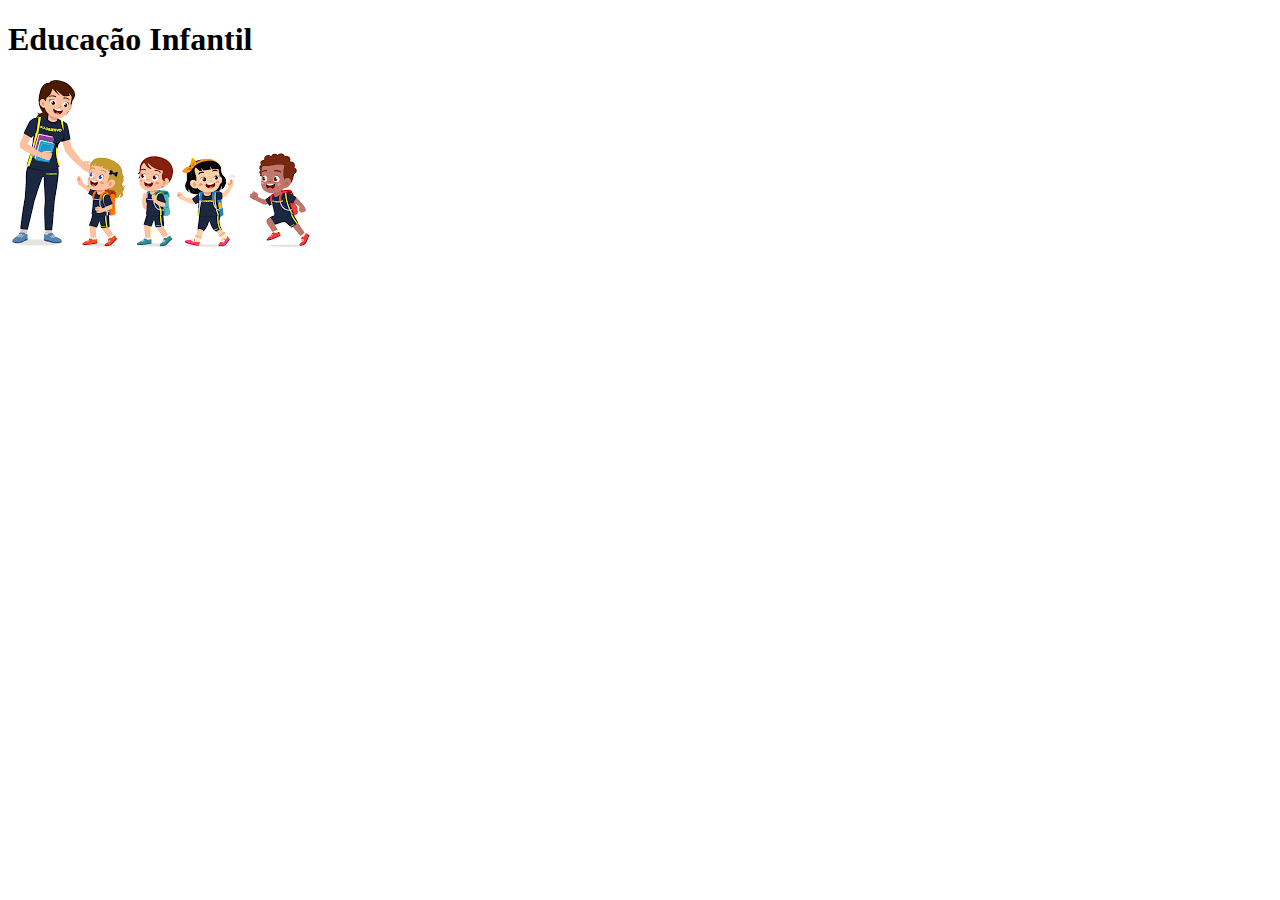
==== index.html @ 03b78319 "Add files via upload" ====
<!DOCTYPE html>
<html lang="en">
<head>
    <meta charset="UTF-8">
    <meta name="viewport" content="width=device-width, initial-scale=1.0">
    <title>Pedagogia</title>
</head>
<body>

    <h1> Educação Infantil</h1>
    <img src="download.png" ></img>


</body>
</html>
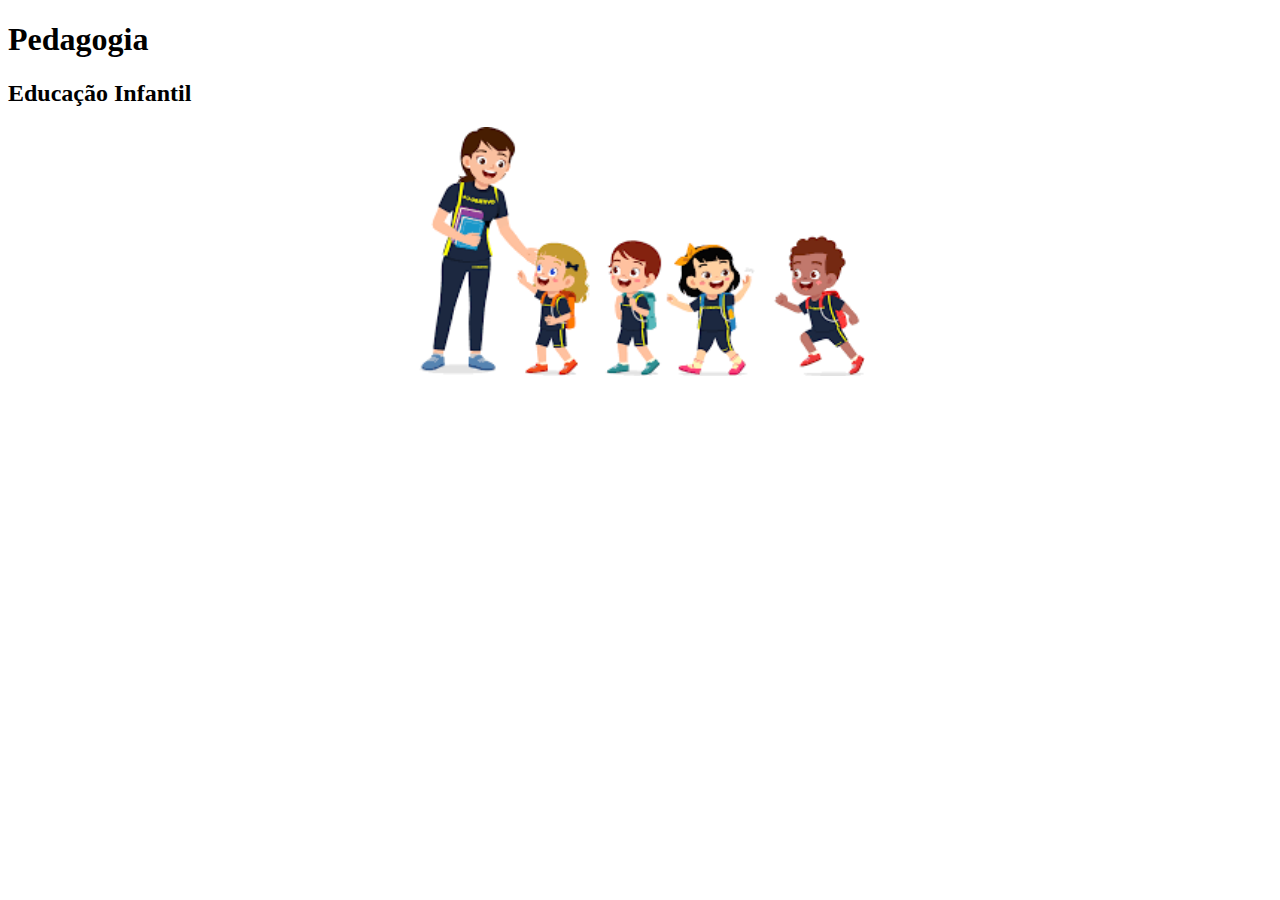
==== commit 5e298cec: "Add files via upload" ====
--- a/index.html
+++ b/index.html
@@ -4,13 +4,27 @@
     <meta charset="UTF-8">
     <meta name="viewport" content="width=device-width, initial-scale=1.0">
     <title>Pedagogia</title>
+    
 </head>
 <body>
 
-    <h1> Educação Infantil</h1>
-    <img src="download.png" ></img>
+<h1>Pedagogia</h1> 
+    <h2> Educação Infantil</h2>
+  
+  </style>
+  
+  <style>
+    div {
+      text-align: center;
+    }
+  </style>
+  
+    <div>
+    <img src="download.png" style="width: 450px;margin: 0 auto 75px;">
+  </div>
 
 
 </body>
 </html>
- +<style>
+    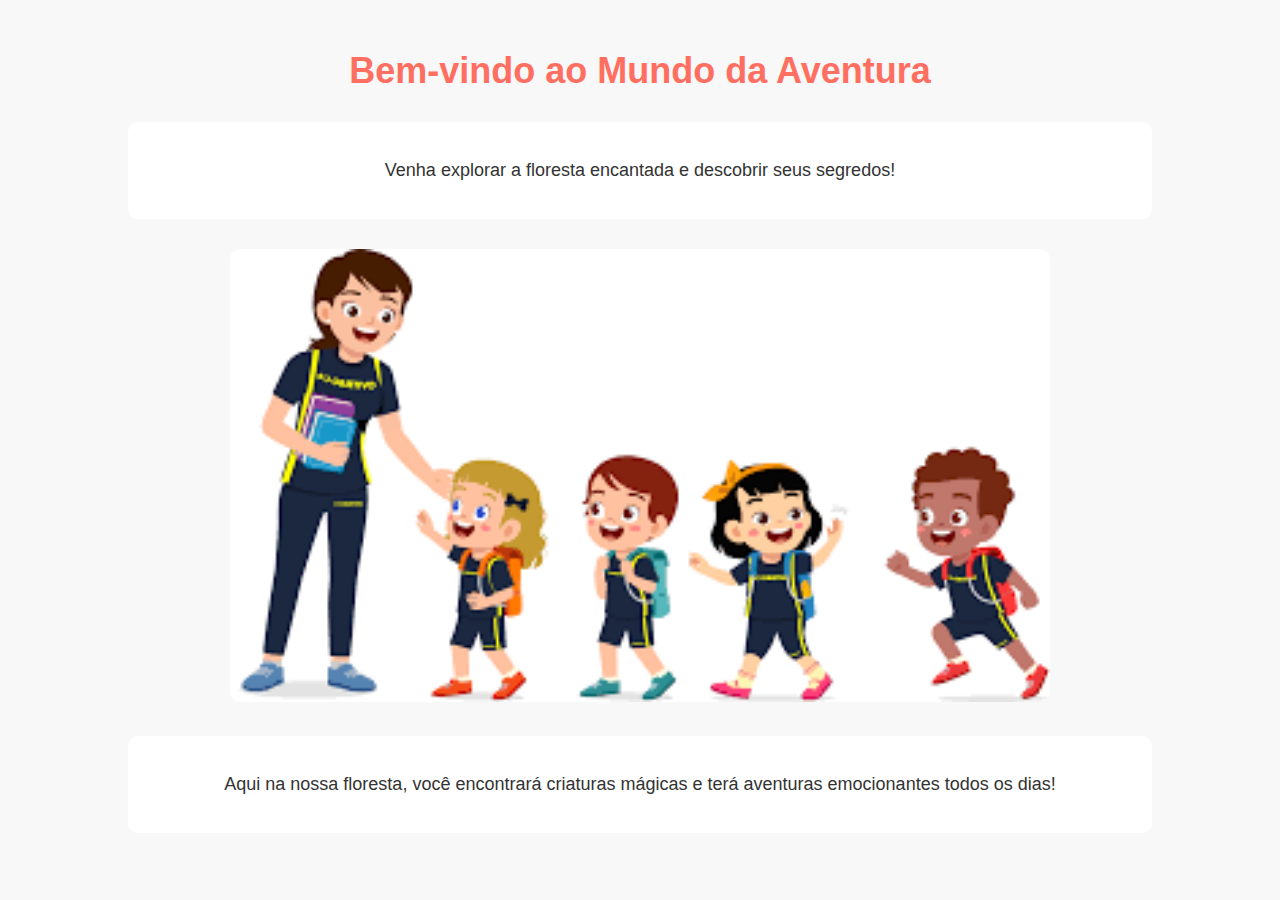
==== commit 7db679a6: "Add files via upload" ====
--- a/index.html
+++ b/index.html
@@ -1,30 +1,57 @@
 <!DOCTYPE html>
 <html lang="en">
 <head>
-    <meta charset="UTF-8">
-    <meta name="viewport" content="width=device-width, initial-scale=1.0">
-    <title>Pedagogia</title>
-    
+<meta charset="UTF-8">
+<meta name="viewport" content="width=device-width, initial-scale=1.0">
+<title>Site Infantil</title>
+<style>
+    body {
+        font-family: Arial, sans-serif;
+        text-align: center;
+        margin: 0;
+        padding: 0;
+        background-color: #f8f8f8; /* Cor de fundo */
+    }
+    .container {
+        width: 80%;
+        margin: 0 auto;
+    }
+    h1 {
+        margin-top: 50px;
+        font-size: 36px;
+        color: #ff6f61; /* Cor do título */
+    }
+    .section {
+        background-color: #ffffff; /* Cor de fundo das seções */
+        border-radius: 10px;
+        padding: 20px;
+        margin-top: 30px;
+    }
+    p {
+        font-size: 18px;
+        color: #333333; /* Cor do texto */
+    }
+    img {
+        max-width: 100%;
+        height: auto;
+        border-radius: 10px;
+        margin-top: 30px;
+        width: 80%; /* Aumenta o tamanho da imagem */
+    }
+</style>
 </head>
 <body>
 
-<h1>Pedagogia</h1> 
-    <h2> Educação Infantil</h2>
-  
-  </style>
-  
-  <style>
-    div {
-      text-align: center;
-    }
-  </style>
-  
-    <div>
-    <img src="download.png" style="width: 450px;margin: 0 auto 75px;">
-  </div>
-
+<div class="container">
+    <h1>Bem-vindo ao Mundo da Aventura</h1>
+    <div class="section">
+        <p>Venha explorar a floresta encantada e descobrir seus segredos!</p>
+    </div>
+    <img src="download.png" alt="Floresta Encantada">
+    <div class="section">
+        <p>Aqui na nossa floresta, você encontrará criaturas mágicas e terá aventuras emocionantes todos os dias!</p>
+    </div>
+</div>
 
 </body>
 </html>
-<style>
-    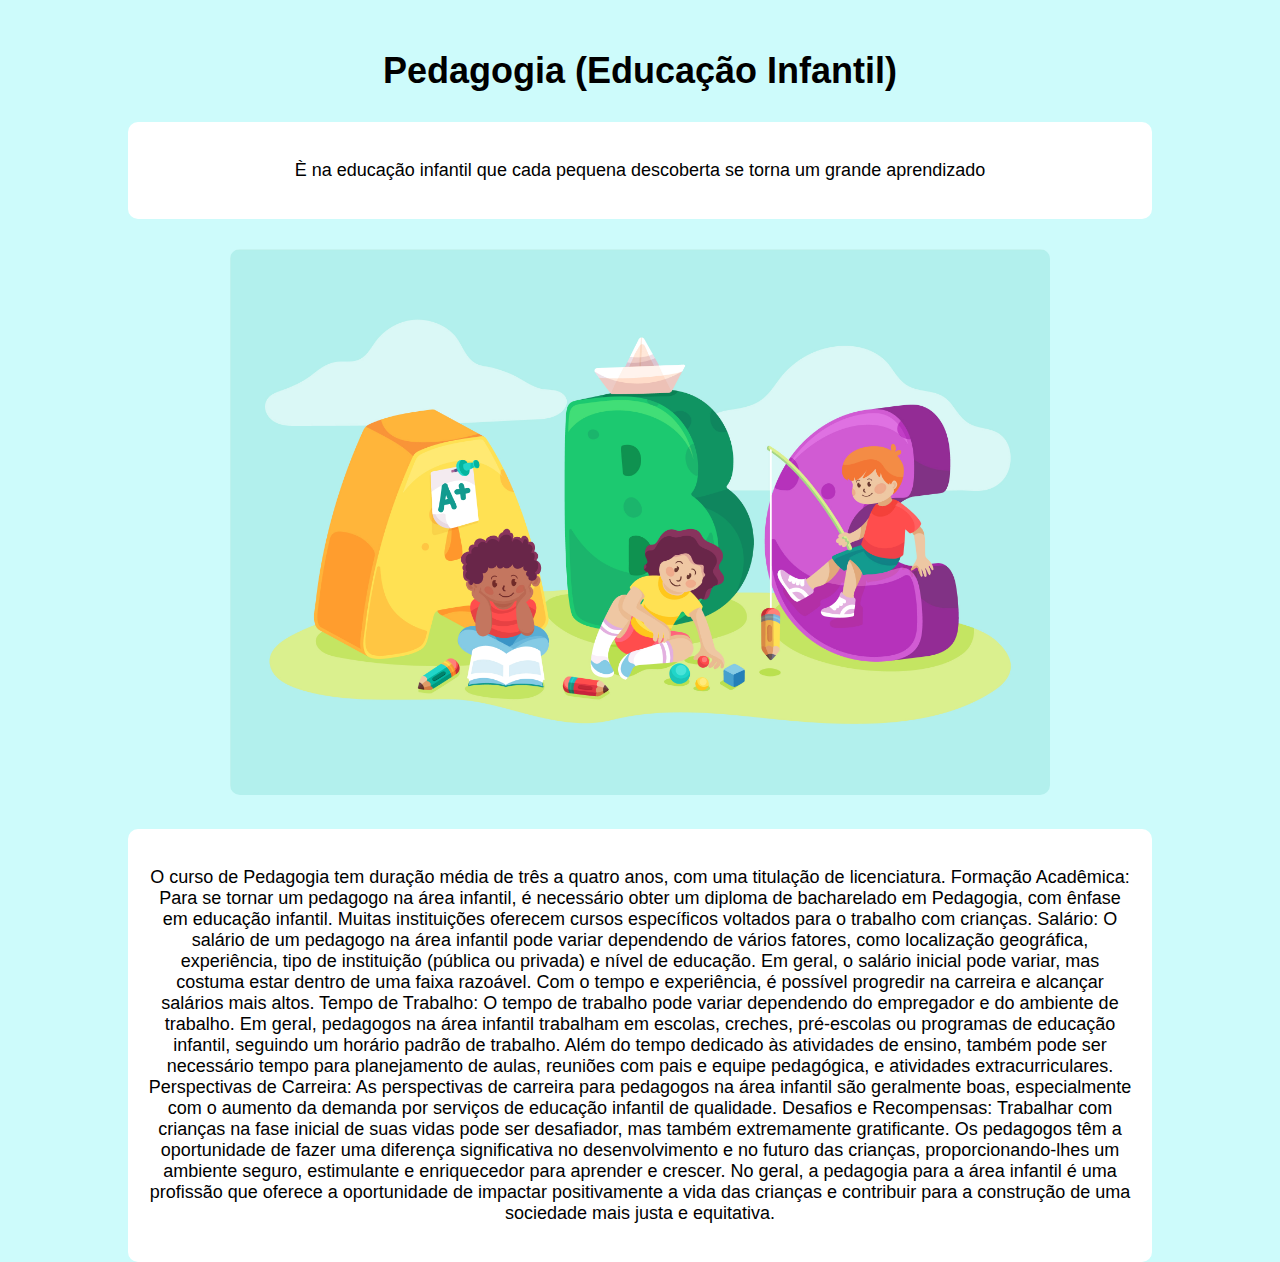
==== commit 4481451c: "Add files via upload" ====
--- a/index.html
+++ b/index.html
@@ -1,55 +1,35 @@
 <!DOCTYPE html>
 <html lang="en">
 <head>
-<meta charset="UTF-8">
-<meta name="viewport" content="width=device-width, initial-scale=1.0">
-<title>Site Infantil</title>
-<style>
-    body {
-        font-family: Arial, sans-serif;
-        text-align: center;
-        margin: 0;
-        padding: 0;
-        background-color: #f8f8f8; /* Cor de fundo */
-    }
-    .container {
-        width: 80%;
-        margin: 0 auto;
-    }
-    h1 {
-        margin-top: 50px;
-        font-size: 36px;
-        color: #ff6f61; /* Cor do título */
-    }
-    .section {
-        background-color: #ffffff; /* Cor de fundo das seções */
-        border-radius: 10px;
-        padding: 20px;
-        margin-top: 30px;
-    }
-    p {
-        font-size: 18px;
-        color: #333333; /* Cor do texto */
-    }
-    img {
-        max-width: 100%;
-        height: auto;
-        border-radius: 10px;
-        margin-top: 30px;
-        width: 80%; /* Aumenta o tamanho da imagem */
-    }
-</style>
+    <meta charset="UTF-8">
+    <meta name="viewport" content="width=device-width, initial-scale=1.0">
+    <title>Site Infantil</title>
+    <link rel="stylesheet" href="styles.css">
 </head>
 <body>
 
 <div class="container">
-    <h1>Bem-vindo ao Mundo da Aventura</h1>
+    <h1>Pedagogia (Educação Infantil) </h1>
     <div class="section">
-        <p>Venha explorar a floresta encantada e descobrir seus segredos!</p>
+        <p>È na educação infantil que cada pequena descoberta se torna um grande aprendizado
+        </p>
     </div>
-    <img src="download.png" alt="Floresta Encantada">
+    <img src="9224922.jpg" alt="Floresta Encantada">
     <div class="section">
-        <p>Aqui na nossa floresta, você encontrará criaturas mágicas e terá aventuras emocionantes todos os dias!</p>
+        <p>
+            O curso de Pedagogia tem duração média de três a quatro anos, com uma titulação de licenciatura.
+
+            Formação Acadêmica: Para se tornar um pedagogo na área infantil, é necessário obter um diploma de bacharelado em Pedagogia, com ênfase em educação infantil. Muitas instituições oferecem cursos específicos voltados para o trabalho com crianças.
+
+            Salário: O salário de um pedagogo na área infantil pode variar dependendo de vários fatores, como localização geográfica, experiência, tipo de instituição (pública ou privada) e nível de educação. Em geral, o salário inicial pode variar, mas costuma estar dentro de uma faixa razoável. Com o tempo e experiência, é possível progredir na carreira e alcançar salários mais altos.
+            
+            Tempo de Trabalho: O tempo de trabalho pode variar dependendo do empregador e do ambiente de trabalho. Em geral, pedagogos na área infantil trabalham em escolas, creches, pré-escolas ou programas de educação infantil, seguindo um horário padrão de trabalho. Além do tempo dedicado às atividades de ensino, também pode ser necessário tempo para planejamento de aulas, reuniões com pais e equipe pedagógica, e atividades extracurriculares.
+            
+            Perspectivas de Carreira: As perspectivas de carreira para pedagogos na área infantil são geralmente boas, especialmente com o aumento da demanda por serviços de educação infantil de qualidade. 
+            
+            Desafios e Recompensas: Trabalhar com crianças na fase inicial de suas vidas pode ser desafiador, mas também extremamente gratificante. Os pedagogos têm a oportunidade de fazer uma diferença significativa no desenvolvimento e no futuro das crianças, proporcionando-lhes um ambiente seguro, estimulante e enriquecedor para aprender e crescer.
+            
+            No geral, a pedagogia para a área infantil é uma profissão que oferece a oportunidade de impactar positivamente a vida das crianças e contribuir para a construção de uma sociedade mais justa e equitativa.</p>
     </div>
 </div>
 
--- a/styles.css
+++ b/styles.css
@@ -0,0 +1,38 @@
+body {
+    font-family: Arial, sans-serif;
+    text-align: center;
+    margin: 0;
+    padding: 0;
+    background-color: #cdfbfb; /* Cor de fundo */
+}
+
+.container {
+    width: 80%;
+    margin: 0 auto;
+}
+
+h1 {
+    margin-top: 50px;
+    font-size: 36px;
+    color: #000000; /* Cor do título */
+}
+
+.section {
+    background-color: #ffffff; /* Cor de fundo das seções */
+    border-radius: 10px;
+    padding: 20px;
+    margin-top: 30px;
+}
+
+p {
+    font-size: 18px;
+    color: #000000; /* Cor do texto */
+}
+
+img {
+    max-width: 100%;
+    height: auto;
+    border-radius: 10px;
+    margin-top: 30px;
+    width: 80%; /* Aumenta o tamanho da imagem */
+}
